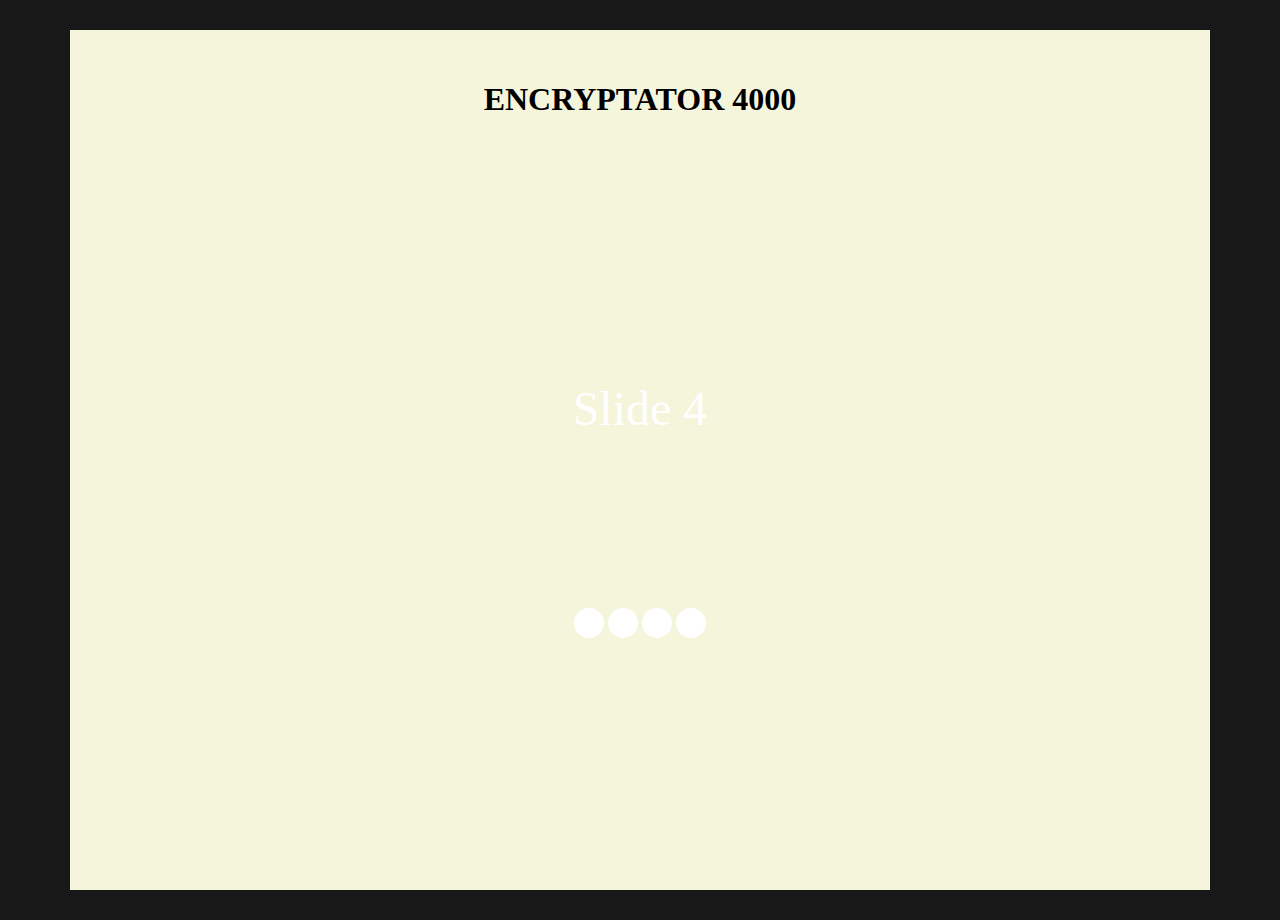
==== presentation/index.html @ 19f91c38 "trying out stuff with html-css for the presentation" ====
<!DOCTYPE html>
<html lang="en">
  <head>
    <meta charset="UTF-8" />
    <meta name="viewport" content="width=device-width, initial-scale=1.0" />
    <link rel="stylesheet" href="style.css" />
    <title>Encryptator 4000</title>
  </head>
  <body>
    <main>
      <h1>ENCRYPTATOR 4000</h1>
      <div class="slider">
        <div class="slide" id="slide1"><img src="./img/1.jpg" alt="" /></div>
        <div class="slide" id="slide2"><img src="./img/2.jpg" alt="" /></div>
        <div class="slide" id="slide3">Slide 3</div>
        <div class="slide" id="slide4">Slide 4</div>

        <nav>
          <a href="#slide1"></a>
          <a href="#slide2"></a>
          <a href="#slide3"></a>
          <a href="#slide4"></a>
        </nav>
      </div>
    </main>
  </body>
</html>
---- presentation/style.css ----
body {
    background-color: rgb(24, 24, 24);
    margin-left: auto;
    margin-right: auto;
    max-width: 1200px;
    min-width: 600px;
}

main {
    background-color: beige;
    min-height: 800px;
    min-width: 600px;
    margin: 30px;
    padding: 30px;
  }

.slider{
    width: 60vw;
    height: 60vh;
    margin: 50px auto;
    position: relative;
}

.slide{
    position: absolute;
    top: 0;
    left: 0;
    right: 0;
    bottom: 0;
    display: flex;
    justify-content: center;
    align-items: center;
    font-size: 3em;
    color: white;
    transition: all .5s ease-in-out;
}

.slider, img {
    width: 800px;
    height: 480px;
}

.slide:not(:target),
:target ~ #slide4{
  opacity: 0;
}

#slide4{
  opacity: 1;
}

nav{
    position: absolute;
    bottom: 10px;
    left: 0;
    right: 0;
    text-align: center;
    z-index: 20;
}

nav a{
    background: white;
    border-radius: 50%;
    width: 30px;
    height: 30px;
    text-align: center;
    vertical-align: middle;
    line-height: 30px;
    display: inline-block;
    text-decoration: none;
}

nav a:hover{
    opacity: .6;
}

h1{
    text-align: center;
}
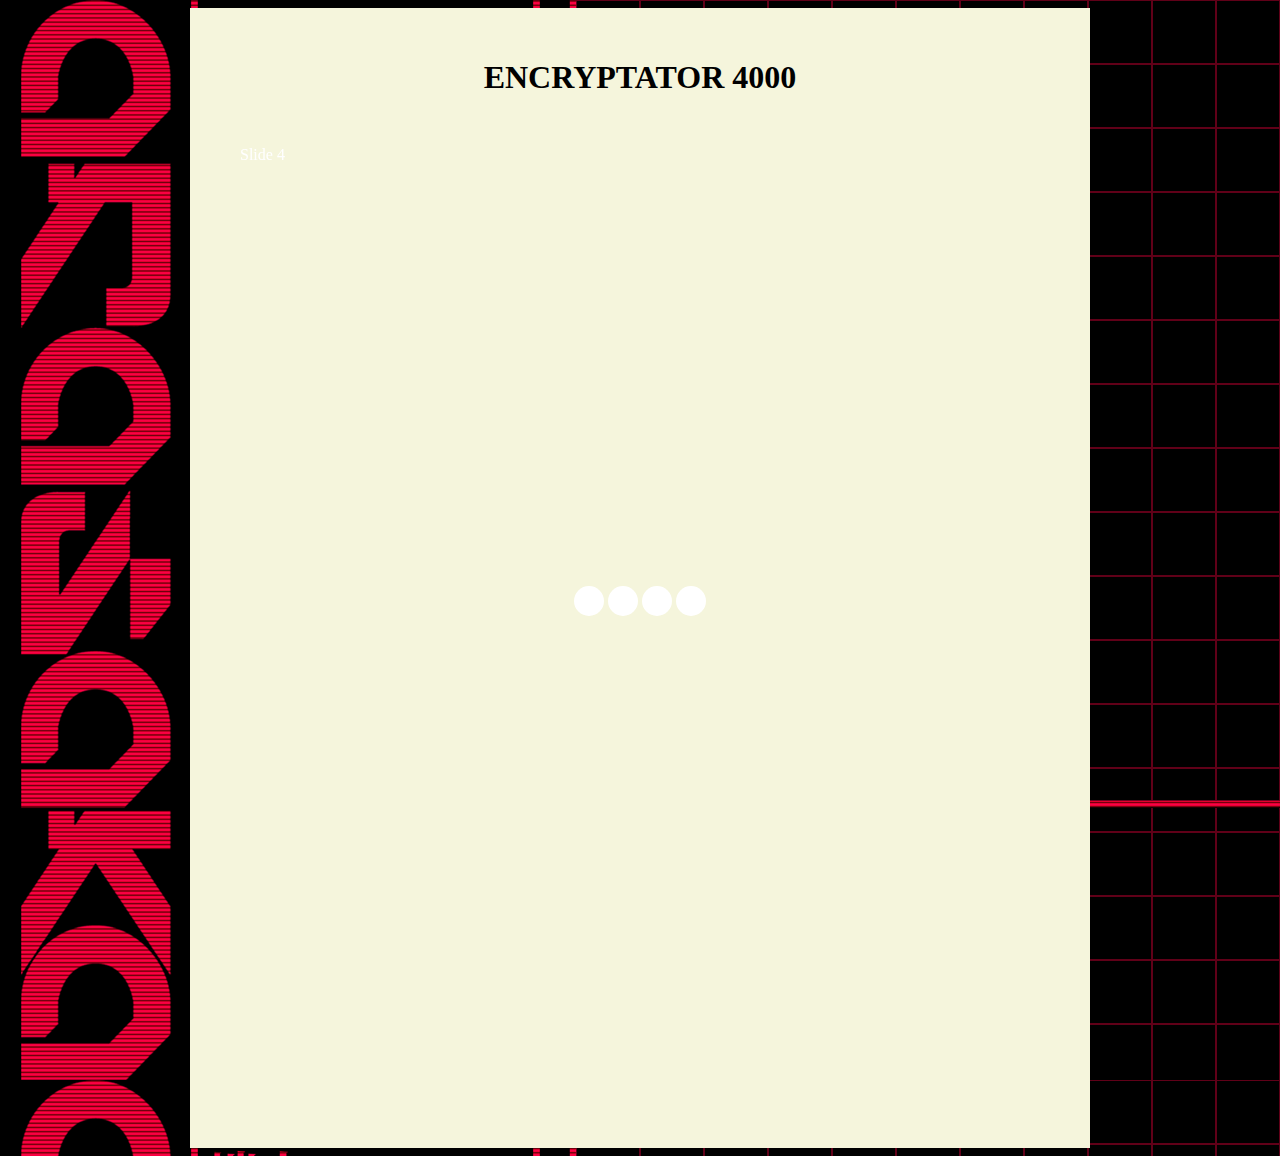
==== commit 53616f4b: "added web stuff" ====
--- a/presentation/index.html
+++ b/presentation/index.html
@@ -10,8 +10,25 @@
     <main>
       <h1>ENCRYPTATOR 4000</h1>
       <div class="slider">
-        <div class="slide" id="slide1"><img src="./img/1.jpg" alt="" /></div>
-        <div class="slide" id="slide2"><img src="./img/2.jpg" alt="" /></div>
+        <div class="slide" id="slide1">
+          <img src="./img/cyberpunk-city.gif" alt="" />
+          <p class="slide-text">
+            The year is 2077.
+          </p>
+          <p class="slide-text">
+            The world is in shambles.
+          </p>
+          <p class="slide-text">
+            We hacked important information from an oppressive mega-corporation. But now they're after us!
+          </p>
+          <p class="slide-text">
+            We need to store that info safely until things calm down. But how?
+          </p>
+        </div>
+        <div class="slide" id="slide2">
+          <img src="./img/2.jpg" alt="" />
+          <p class="slide-text">Now we encode our letter</p>
+        </div>
         <div class="slide" id="slide3">Slide 3</div>
         <div class="slide" id="slide4">Slide 4</div>
 
--- a/presentation/style.css
+++ b/presentation/style.css
@@ -1,24 +1,27 @@
+html {
+    scroll-padding-top: 100rem;
+  }
+
 body {
-    background-color: rgb(24, 24, 24);
+    background-image: url(./img/background.png);
     margin-left: auto;
     margin-right: auto;
-    max-width: 1200px;
+    max-width: 900px;
     min-width: 600px;
 }
 
 main {
     background-color: beige;
-    min-height: 800px;
     min-width: 600px;
-    margin: 30px;
+    min-height: 1080px;
     padding: 30px;
   }
 
 .slider{
     width: 60vw;
-    height: 60vh;
     margin: 50px auto;
     position: relative;
+    min-height: 480px;
 }
 
 .slide{
@@ -28,16 +31,15 @@
     right: 0;
     bottom: 0;
     display: flex;
-    justify-content: center;
-    align-items: center;
-    font-size: 3em;
+    flex-direction: column;
+    justify-content: start;
+    align-items: flex-start;
     color: white;
     transition: all .5s ease-in-out;
 }
 
 .slider, img {
     width: 800px;
-    height: 480px;
 }
 
 .slide:not(:target),
@@ -48,6 +50,16 @@
 #slide4{
   opacity: 1;
 }
+
+.slide-text {
+    position: relative;
+    bottom: 0;
+    color: black;
+    margin-bottom: 10px;
+    text-align: justify;
+    font-family: sans-serif;
+    font-size: 24px;
+  }
 
 nav{
     position: absolute;
@@ -76,4 +88,8 @@
 
 h1{
     text-align: center;
-}+}
+
+.clear {
+  clear: both;
+}
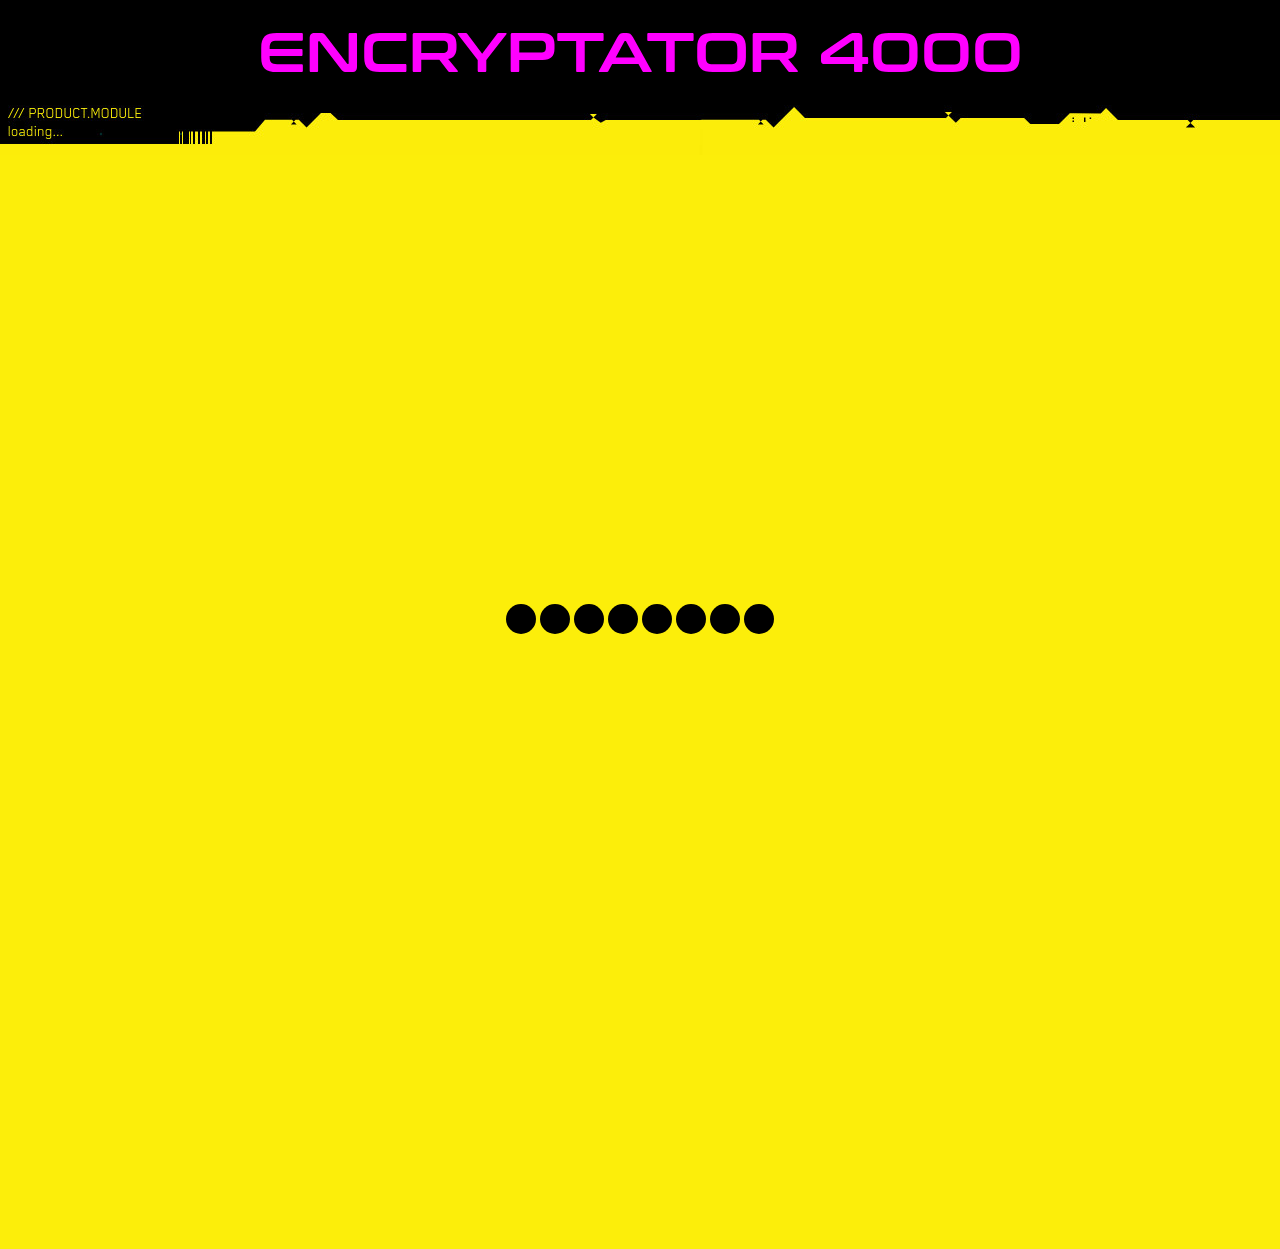
==== commit 386849ba: "finished html-css template" ====
--- a/presentation/index.html
+++ b/presentation/index.html
@@ -7,36 +7,75 @@
     <title>Encryptator 4000</title>
   </head>
   <body>
+    <header>
+      <h1>ENCRYPTATOR 4000</h1>
+    </header>
+
+    <img src="./img/header-separation.jpg" alt="" class="image" />
     <main>
-      <h1>ENCRYPTATOR 4000</h1>
       <div class="slider">
         <div class="slide" id="slide1">
           <img src="./img/cyberpunk-city.gif" alt="" />
-          <p class="slide-text">
-            The year is 2077.
+          <p>The year is 2077.</p>
+          <p>The world is in shambles.</p>
+          <p>
+            We hacked important information from an oppressive mega-corporation.
+            But now they're after us!
           </p>
-          <p class="slide-text">
-            The world is in shambles.
-          </p>
-          <p class="slide-text">
-            We hacked important information from an oppressive mega-corporation. But now they're after us!
-          </p>
-          <p class="slide-text">
+          <p>
             We need to store that info safely until things calm down. But how?
           </p>
         </div>
         <div class="slide" id="slide2">
-          <img src="./img/2.jpg" alt="" />
-          <p class="slide-text">Now we encode our letter</p>
+          <img src="./img/intro-2.gif" alt="" />
+          <p>
+            Luckily, we're hackers! We can just use our Encryptator 4000 to
+            encrypt and store our data, and make sure that only us can access
+            it.
+          </p>
+          <p c>Here's how we can do it.</p>
         </div>
-        <div class="slide" id="slide3">Slide 3</div>
-        <div class="slide" id="slide4">Slide 4</div>
+        <div class="slide" id="slide3">
+          <img src="./img/intro-2.gif" alt="" />
+          <p>
+            First, let's register. We need to enter a user name and a password
+            that will be stored to retrieve our data later.
+          </p>
+          <p>
+            We don't encrypt the password directly, for safety, but hash it and
+            store only its hash, unusable without knowing the password in clear.
+          </p>
+        </div>
+        <div class="slide" id="slide4">
+          <img src="./img/intro-2.png" alt="" />
+          <p>
+            Then, let's enter our messages. They will be directly encrypted to
+            be inaccessible to anyone who doesn't know our password, and stored
+            with their creation date + time. F* you, megacorps!
+          </p>
+        </div>
+        <div class="slide" id="slide5">
+          <img src="./img/intro-2.png" alt="" />
+          <p></p>
+        </div>
+        <div class="slide" id="slide6">
+          <img src="./img/intro-2.png" alt="" />
+          <p>
+            Then, let's enter our message. It will be directly encrypted to be
+            inaccessible to anyone who doesn't know our password, and stored
+            with its creation date + time. F* you, megacorps!
+          </p>
+        </div>
 
         <nav>
           <a href="#slide1"></a>
           <a href="#slide2"></a>
           <a href="#slide3"></a>
           <a href="#slide4"></a>
+          <a href="#slide5"></a>
+          <a href="#slide6"></a>
+          <a href="#slide7"></a>
+          <a href="#slide8"></a>
         </nav>
       </div>
     </main>
--- a/presentation/style.css
+++ b/presentation/style.css
@@ -1,93 +1,116 @@
+@font-face {
+  font-family: conthrax;
+  src: url(conthrax-sb.otf);
+}
+@font-face {
+  font-family: play;
+  src: url(./Play-Regular.ttf);
+}
+
 html {
-    scroll-padding-top: 100rem;
-  }
+  scroll-padding-top: 100rem;
+}
 
 body {
-    background-image: url(./img/background.png);
-    margin-left: auto;
-    margin-right: auto;
-    max-width: 900px;
-    min-width: 600px;
+  background-color: #fcee0a;
+  margin: 0;
+}
+
+header {
+  background-color: black;
+  width: auto;
+  padding-top: 20px;
+  padding-bottom: 10px;
+}
+
+.image {
+  height: 58px;
+  width: 1920px;
+  padding-bottom: 0px;
 }
 
 main {
-    background-color: beige;
-    min-width: 600px;
-    min-height: 1080px;
-    padding: 30px;
-  }
-
-.slider{
-    width: 60vw;
-    margin: 50px auto;
-    position: relative;
-    min-height: 480px;
+  background-color: #fcee0a;
+  min-width: 00px;
+  min-height: 1080px;
+  padding: 30px, 0px, 30px, 30px;
 }
 
-.slide{
-    position: absolute;
-    top: 0;
-    left: 0;
-    right: 0;
-    bottom: 0;
-    display: flex;
-    flex-direction: column;
-    justify-content: start;
-    align-items: flex-start;
-    color: white;
-    transition: all .5s ease-in-out;
+.slider {
+  width: 60vw;
+  margin: 0px auto;
+  position: relative;
+  min-height: 480px;
 }
 
-.slider, img {
-    width: 800px;
+.slide {
+  position: absolute;
+  top: 0;
+  left: 0;
+  right: 0;
+  bottom: 0;
+  display: flex;
+  flex-direction: column;
+  justify-content: start;
+  align-items: flex-start;
+  color: white;
+  transition: all 0.5s ease-in-out;
+}
+
+.slider,
+img {
+  margin-bottom: 10px;
+  width: 800px;
+  height: 450px;
+  object-fit: cover;
 }
 
 .slide:not(:target),
-:target ~ #slide4{
+:target ~ #slide4 {
   opacity: 0;
 }
 
-#slide4{
-  opacity: 1;
+.slide p {
+  position: relative;
+  bottom: 0;
+  color: black;
+  margin-bottom: 0px;
+  text-align: justify;
+  font-family: play, sans-serif;
+  font-size: 28px;
 }
 
-.slide-text {
-    position: relative;
-    bottom: 0;
-    color: black;
-    margin-bottom: 10px;
-    text-align: justify;
-    font-family: sans-serif;
-    font-size: 24px;
-  }
-
-nav{
-    position: absolute;
-    bottom: 10px;
-    left: 0;
-    right: 0;
-    text-align: center;
-    z-index: 20;
+nav {
+  position: absolute;
+  bottom: 15px;
+  left: 0;
+  right: 0;
+  text-align: center;
+  z-index: 20;
 }
 
-nav a{
-    background: white;
-    border-radius: 50%;
-    width: 30px;
-    height: 30px;
-    text-align: center;
-    vertical-align: middle;
-    line-height: 30px;
-    display: inline-block;
-    text-decoration: none;
+nav a {
+  background: black;
+  border-radius: 50%;
+  width: 30px;
+  height: 30px;
+  text-align: center;
+  vertical-align: middle;
+  line-height: 30px;
+  display: inline-block;
+  text-decoration: none;
 }
 
-nav a:hover{
-    opacity: .6;
+nav a:hover {
+  opacity: 0.6;
 }
 
-h1{
-    text-align: center;
+h1 {
+  text-align: center;
+  font-family: conthrax, sans-serif;
+  color: magenta;
+  font-size: 56px;
+  margin: 0px;
 }
 
 .clear {
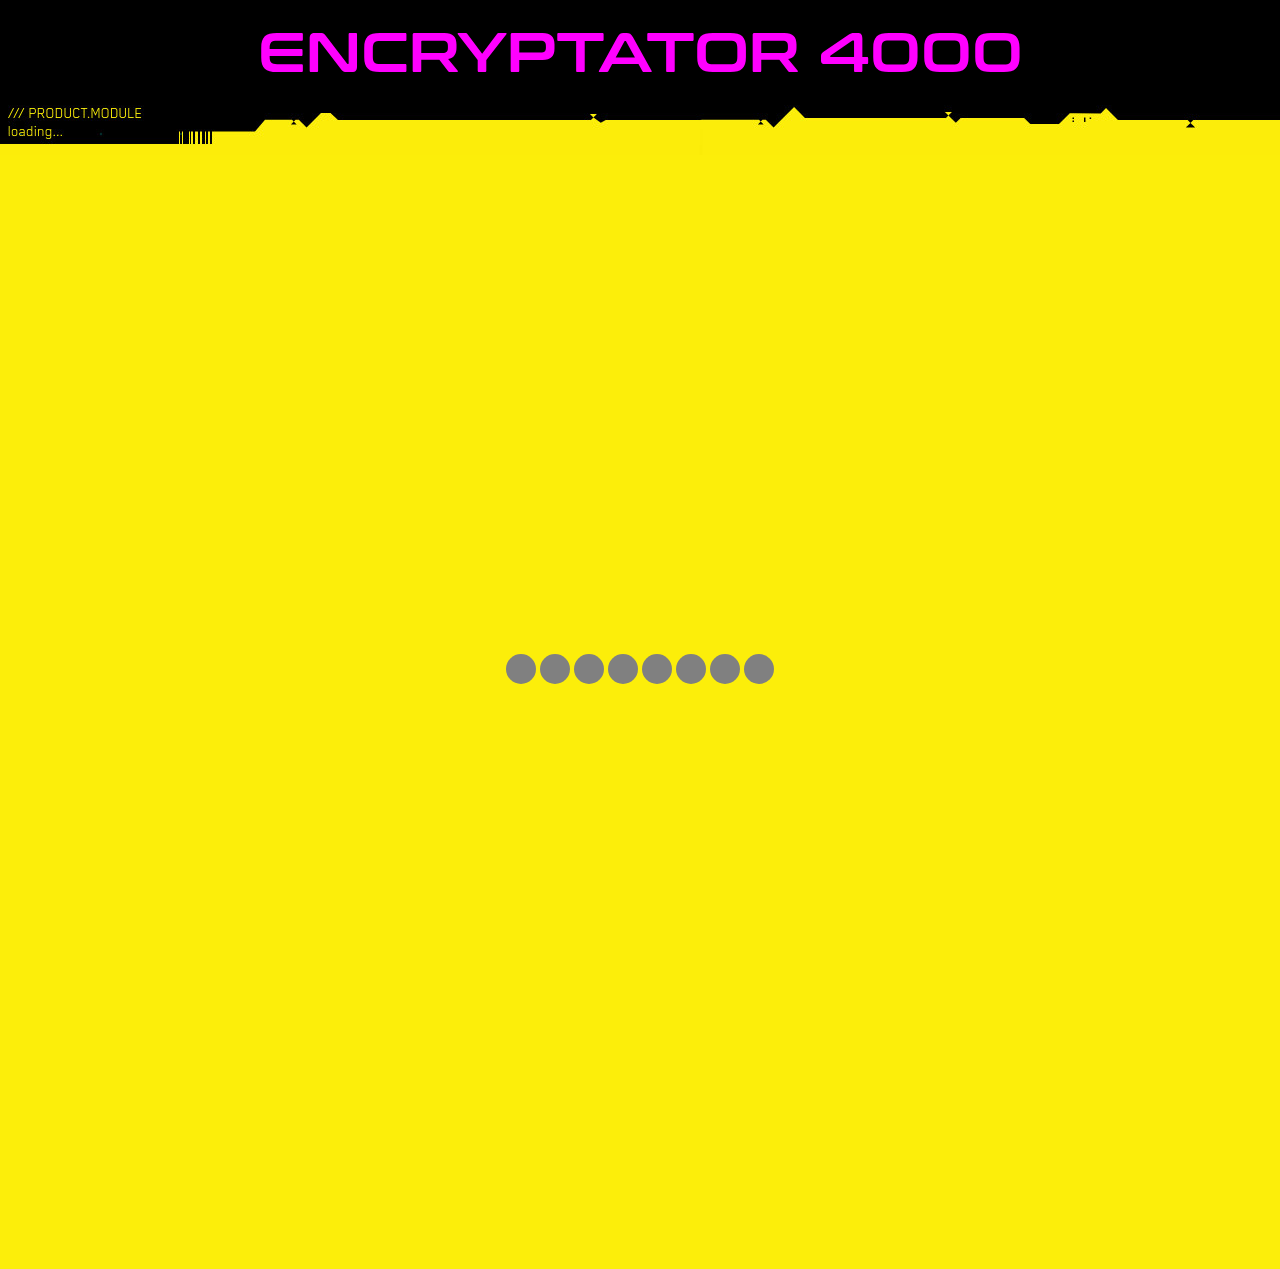
==== commit a27f35c0: "added more slides to presentation" ====
--- a/presentation/index.html
+++ b/presentation/index.html
@@ -19,8 +19,8 @@
           <p>The year is 2077.</p>
           <p>The world is in shambles.</p>
           <p>
-            We hacked important information from an oppressive mega-corporation.
-            But now they're after us!
+            We hacked important data from an oppressive mega-corporation. But
+            now they're after us!
           </p>
           <p>
             We need to store that info safely until things calm down. But how?
@@ -30,33 +30,37 @@
           <img src="./img/intro-2.gif" alt="" />
           <p>
             Luckily, we're hackers! We can just use our Encryptator 4000 to
-            encrypt and store our data, and make sure that only us can access
+            encrypt and store our data, and make sure that only we can access
             it.
           </p>
           <p c>Here's how we can do it.</p>
         </div>
         <div class="slide" id="slide3">
-          <img src="./img/intro-2.gif" alt="" />
+          <img src="./img/register.png" alt="" />
           <p>
             First, let's register. We need to enter a user name and a password
             that will be stored to retrieve our data later.
           </p>
           <p>
-            We don't encrypt the password directly, for safety, but hash it and
-            store only its hash, unusable without knowing the password in clear.
+            We don't store the password directly, for safety reasons, but hash it and
+            store only its hash. It's a form of cryptography that will enable us to enter our password again without having to store it in clear.
           </p>
         </div>
         <div class="slide" id="slide4">
-          <img src="./img/intro-2.png" alt="" />
+          <img src="./img/message.jpg" alt="" />
           <p>
-            Then, let's enter our messages. They will be directly encrypted to
-            be inaccessible to anyone who doesn't know our password, and stored
-            with their creation date + time. F* you, megacorps!
+            Then, let's enter messages containing our data. They will be
+            directly encrypted to be inaccessible to anyone who doesn't know our
+            password, and stored with their creation date + time.
           </p>
+          <p>F* you, megacorps!</p>
         </div>
         <div class="slide" id="slide5">
-          <img src="./img/intro-2.png" alt="" />
-          <p></p>
+          <img src="./img/encryption.jpg" alt="" />
+          <p>
+            Encryption worked! Our data is now safe. The corpo henchmen couldn't
+            find anything!</p><p>But how can we retrieve it now?</p>
+          </p>
         </div>
         <div class="slide" id="slide6">
           <img src="./img/intro-2.png" alt="" />
--- a/presentation/style.css
+++ b/presentation/style.css
@@ -40,7 +40,7 @@
   width: 60vw;
   margin: 0px auto;
   position: relative;
-  min-height: 480px;
+  min-height: 450px;
 }
 
 .slide {
@@ -59,7 +59,7 @@
 
 .slider,
 img {
-  margin-bottom: 10px;
+  margin-bottom: 30px;
   width: 800px;
   height: 450px;
   object-fit: cover;
@@ -82,7 +82,7 @@
 
 nav {
   position: absolute;
-  bottom: 15px;
+  bottom: -45px;
   left: 0;
   right: 0;
   text-align: center;
@@ -90,7 +90,7 @@
 }
 
 nav a {
-  background: black;
+  background: gray;
   border-radius: 50%;
   width: 30px;
   height: 30px;
